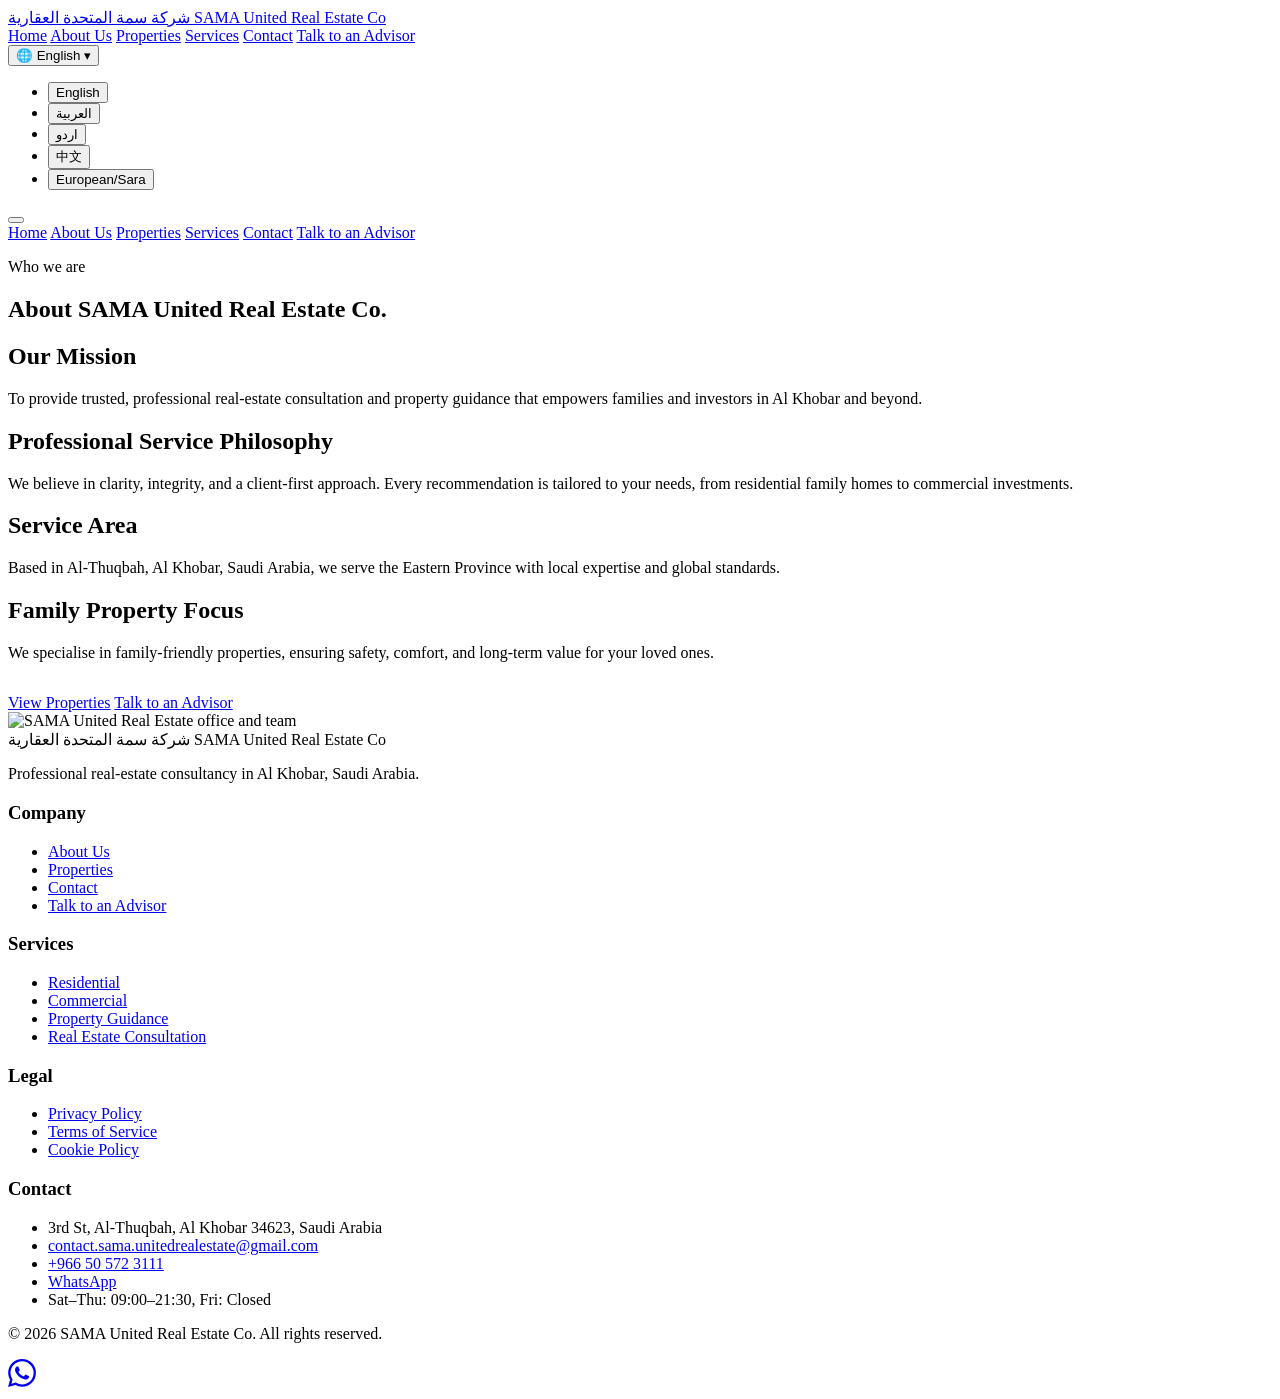
==== company/about-us.html @ 75f438c3 "Add About Us page with company details This file contains the complete HTML structure for the 'About" ====
<!DOCTYPE html>
<html lang="en" dir="ltr">
<head>
    <meta charset="UTF-8">
    <meta name="viewport" content="width=device-width, initial-scale=1.0">
    <title>About Us | SAMA United Real Estate Co</title>
    <meta name="description" content="Learn about SAMA United Real Estate Co, a professional real-estate consultancy in Al Khobar, Saudi Arabia.">
    <meta property="og:title" content="About Us | SAMA United Real Estate Co">
    <meta property="og:description" content="Professional real-estate consultant serving Al-Thuqbah / Al Khobar, Saudi Arabia.">
    <meta property="og:type" content="website">
    <meta property="og:url" content="https://sama-united.example/company/about-us.html">
    <meta property="og:image" content="https://images.unsplash.com/photo-1600585154340-be6161a56a0c?q=80&w=1200&auto=format&fit=crop">
    <link rel="canonical" href="https://sama-united.example/company/about-us.html">
    <link rel="preconnect" href="https://fonts.googleapis.com">
    <link rel="preconnect" href="https://fonts.gstatic.com" crossorigin>
    <link href="https://fonts.googleapis.com/css2?family=Cormorant+Garamond:wght@400;500;600;700&family=Inter:wght@300;400;500;600;700&family=Cairo:wght@300;400;500;600;700&display=swap" rel="stylesheet">
    <link rel="stylesheet" href="../style.css">
</head>
<body>
    <header class="site-header" id="siteHeader">
        <!-- Same header as index.html, but with adjusted relative paths -->
        <div class="container header-container">
            <a href="../index.html" class="brand">
                <span class="brand-arabic">شركة سمة المتحدة العقارية</span>
                <span class="brand-english">SAMA United Real Estate Co</span>
            </a>
            <nav class="desktop-nav" aria-label="Main navigation">
                <a href="../index.html" class="nav-link" data-i18n="nav.home">Home</a>
                <a href="about-us.html" class="nav-link active" data-i18n="nav.about">About Us</a>
                <a href="properties.html" class="nav-link" data-i18n="nav.properties">Properties</a>
                <a href="../services/residential.html" class="nav-link" data-i18n="nav.services">Services</a>
                <a href="contact.html" class="nav-link" data-i18n="nav.contact">Contact</a>
                <a href="talk-to-an-advisor.html" class="nav-link nav-cta" data-i18n="nav.advisor">Talk to an Advisor</a>
            </nav>
            <div class="header-actions">
                <div class="language-selector">
                    <button class="lang-btn" aria-haspopup="true" aria-expanded="false" aria-controls="langDropdown" aria-label="Select language">
                        <span class="globe-icon" aria-hidden="true">🌐</span>
                        <span class="current-lang" data-i18n="lang.current">English</span>
                        <span class="chevron" aria-hidden="true">▾</span>
                    </button>
                    <ul class="lang-dropdown" id="langDropdown" role="menu" aria-label="Language options">
                        <li role="none"><button role="menuitem" data-lang="en" class="lang-option active">English</button></li>
                        <li role="none"><button role="menuitem" data-lang="ar" class="lang-option">العربية</button></li>
                        <li role="none"><button role="menuitem" data-lang="ur" class="lang-option">اردو</button></li>
                        <li role="none"><button role="menuitem" data-lang="zh" class="lang-option">中文</button></li>
                        <li role="none"><button role="menuitem" data-lang="sara" class="lang-option">European/Sara</button></li>
                    </ul>
                </div>
                <button class="mobile-menu-toggle" aria-expanded="false" aria-controls="mobileNav" aria-label="Toggle navigation menu">
                    <span class="hamburger-line"></span>
                    <span class="hamburger-line"></span>
                    <span class="hamburger-line"></span>
                </button>
            </div>
        </div>
        <nav class="mobile-nav" id="mobileNav" aria-label="Mobile navigation">
            <a href="../index.html" class="mobile-nav-link" data-i18n="nav.home">Home</a>
            <a href="about-us.html" class="mobile-nav-link active" data-i18n="nav.about">About Us</a>
            <a href="properties.html" class="mobile-nav-link" data-i18n="nav.properties">Properties</a>
            <a href="../services/residential.html" class="mobile-nav-link" data-i18n="nav.services">Services</a>
            <a href="contact.html" class="mobile-nav-link" data-i18n="nav.contact">Contact</a>
            <a href="talk-to-an-advisor.html" class="mobile-nav-link" data-i18n="nav.advisor">Talk to an Advisor</a>
        </nav>
    </header>

    <main>
        <section class="page-hero">
            <div class="container">
                <p class="section-eyebrow" data-i18n="about.pageEyebrow">Who we are</p>
                <h1 data-i18n="about.pageTitle">About SAMA United Real Estate Co.</h1>
            </div>
        </section>

        <section class="section">
            <div class="container about-detail-grid">
                <div class="about-detail-content">
                    <h2 data-i18n="about.missionTitle">Our Mission</h2>
                    <p data-i18n="about.missionText">To provide trusted, professional real-estate consultation and property guidance that empowers families and investors in Al Khobar and beyond.</p>
                    <h2 data-i18n="about.philosophyTitle">Professional Service Philosophy</h2>
                    <p data-i18n="about.philosophyText">We believe in clarity, integrity, and a client-first approach. Every recommendation is tailored to your needs, from residential family homes to commercial investments.</p>
                    <h2 data-i18n="about.areaTitle">Service Area</h2>
                    <p data-i18n="about.areaText">Based in Al-Thuqbah, Al Khobar, Saudi Arabia, we serve the Eastern Province with local expertise and global standards.</p>
                    <h2 data-i18n="about.familyTitle">Family Property Focus</h2>
                    <p data-i18n="about.familyText">We specialise in family-friendly properties, ensuring safety, comfort, and long-term value for your loved ones.</p>
                    <div class="cta-buttons" style="margin-top:2rem;">
                        <a href="properties.html" class="btn btn-primary" data-i18n="about.viewProperties">View Properties</a>
                        <a href="talk-to-an-advisor.html" class="btn btn-secondary" data-i18n="about.talkAdvisor">Talk to an Advisor</a>
                    </div>
                </div>
                <div class="about-detail-image">
                    <img src="https://images.unsplash.com/photo-1600566753086-00f18fb6b3ea?q=80&w=800&auto=format&fit=crop" alt="SAMA United Real Estate office and team" loading="lazy" decoding="async">
                </div>
            </div>
        </section>
    </main>

    <!-- Footer same as index.html but with adjusted paths -->
    <footer class="site-footer">
        <div class="container footer-grid">
            <div class="footer-brand">
                <span class="brand-arabic">شركة سمة المتحدة العقارية</span>
                <span class="brand-english">SAMA United Real Estate Co</span>
                <p data-i18n="footer.tagline">Professional real-estate consultancy in Al Khobar, Saudi Arabia.</p>
            </div>
            <div class="footer-column">
                <h3 data-i18n="footer.company">Company</h3>
                <ul>
                    <li><a href="about-us.html" data-i18n="nav.about">About Us</a></li>
                    <li><a href="properties.html" data-i18n="nav.properties">Properties</a></li>
                    <li><a href="contact.html" data-i18n="nav.contact">Contact</a></li>
                    <li><a href="talk-to-an-advisor.html" data-i18n="nav.advisor">Talk to an Advisor</a></li>
                </ul>
            </div>
            <div class="footer-column">
                <h3 data-i18n="footer.services">Services</h3>
                <ul>
                    <li><a href="../services/residential.html" data-i18n="services.residential.category">Residential</a></li>
                    <li><a href="../services/commercial.html" data-i18n="services.commercial.category">Commercial</a></li>
                    <li><a href="../services/property-guidance.html" data-i18n="services.guidance.category">Property Guidance</a></li>
                    <li><a href="../services/real-estate-consultation.html" data-i18n="services.consultation.category">Real Estate Consultation</a></li>
                </ul>
            </div>
            <div class="footer-column">
                <h3 data-i18n="footer.legal">Legal</h3>
                <ul>
                    <li><a href="../legal/privacy-policy.html" data-i18n="footer.privacy">Privacy Policy</a></li>
                    <li><a href="../legal/terms-of-service.html" data-i18n="footer.terms">Terms of Service</a></li>
                    <li><a href="../legal/cookie-policy.html" data-i18n="footer.cookies">Cookie Policy</a></li>
                </ul>
            </div>
            <div class="footer-column">
                <h3 data-i18n="footer.contact">Contact</h3>
                <ul>
                    <li><span data-i18n="footer.address">3rd St, Al-Thuqbah, Al Khobar 34623, Saudi Arabia</span></li>
                    <li><a href="mailto:contact.sama.unitedrealestate@gmail.com">contact.sama.unitedrealestate@gmail.com</a></li>
                    <li><a href="tel:+966505723111">+966 50 572 3111</a></li>
                    <li><a href="https://wa.me/966505723111" target="_blank" rel="noopener">WhatsApp</a></li>
                    <li><span data-i18n="footer.hours">Sat–Thu: 09:00–21:30, Fri: Closed</span></li>
                </ul>
            </div>
        </div>
        <div class="container footer-bottom">
            <p>© 2026 SAMA United Real Estate Co. All rights reserved.</p>
        </div>
    </footer>

    <a href="https://wa.me/966505723111" class="floating-whatsapp" target="_blank" rel="noopener" aria-label="Chat on WhatsApp">
        <svg xmlns="http://www.w3.org/2000/svg" viewBox="0 0 24 24" width="28" height="28" fill="currentColor"><path d="M17.472 14.382c-.297-.149-1.758-.867-2.03-.967-.273-.099-.471-.148-.67.15-.197.297-.767.966-.94 1.164-.173.199-.347.223-.644.075-.297-.15-1.255-.463-2.39-1.475-.883-.788-1.48-1.761-1.653-2.059-.173-.297-.018-.458.13-.606.134-.133.298-.347.446-.52.149-.174.198-.298.298-.497.099-.198.05-.371-.025-.52-.075-.149-.669-1.612-.916-2.207-.242-.579-.487-.5-.669-.51-.173-.008-.371-.01-.57-.01-.198 0-.52.074-.792.372-.272.297-1.04 1.016-1.04 2.479 0 1.462 1.065 2.875 1.213 3.074.149.198 2.096 3.2 5.077 4.487.709.306 1.262.489 1.694.625.712.227 1.36.195 1.871.118.571-.085 1.758-.719 2.006-1.413.248-.694.248-1.289.173-1.413-.074-.124-.272-.198-.57-.347m-5.421 7.403h-.004a9.87 9.87 0 01-5.031-1.378l-.361-.214-3.741.982.998-3.648-.235-.374a9.86 9.86 0 01-1.51-5.26c.001-5.45 4.436-9.884 9.888-9.884 2.64 0 5.122 1.03 6.988 2.898a9.825 9.825 0 012.893 6.994c-.003 5.45-4.437 9.884-9.885 9.884m8.413-18.297A11.815 11.815 0 0012.05 0C5.495 0 .16 5.335.157 11.892c0 2.096.547 4.142 1.588 5.945L.057 24l6.305-1.654a11.882 11.882 0 005.683 1.448h.005c6.554 0 11.89-5.335 11.893-11.893a11.821 11.821 0 00-3.48-8.413z"/></svg>
    </a>

    <script src="../script.js"></script>
</body>
  </html>
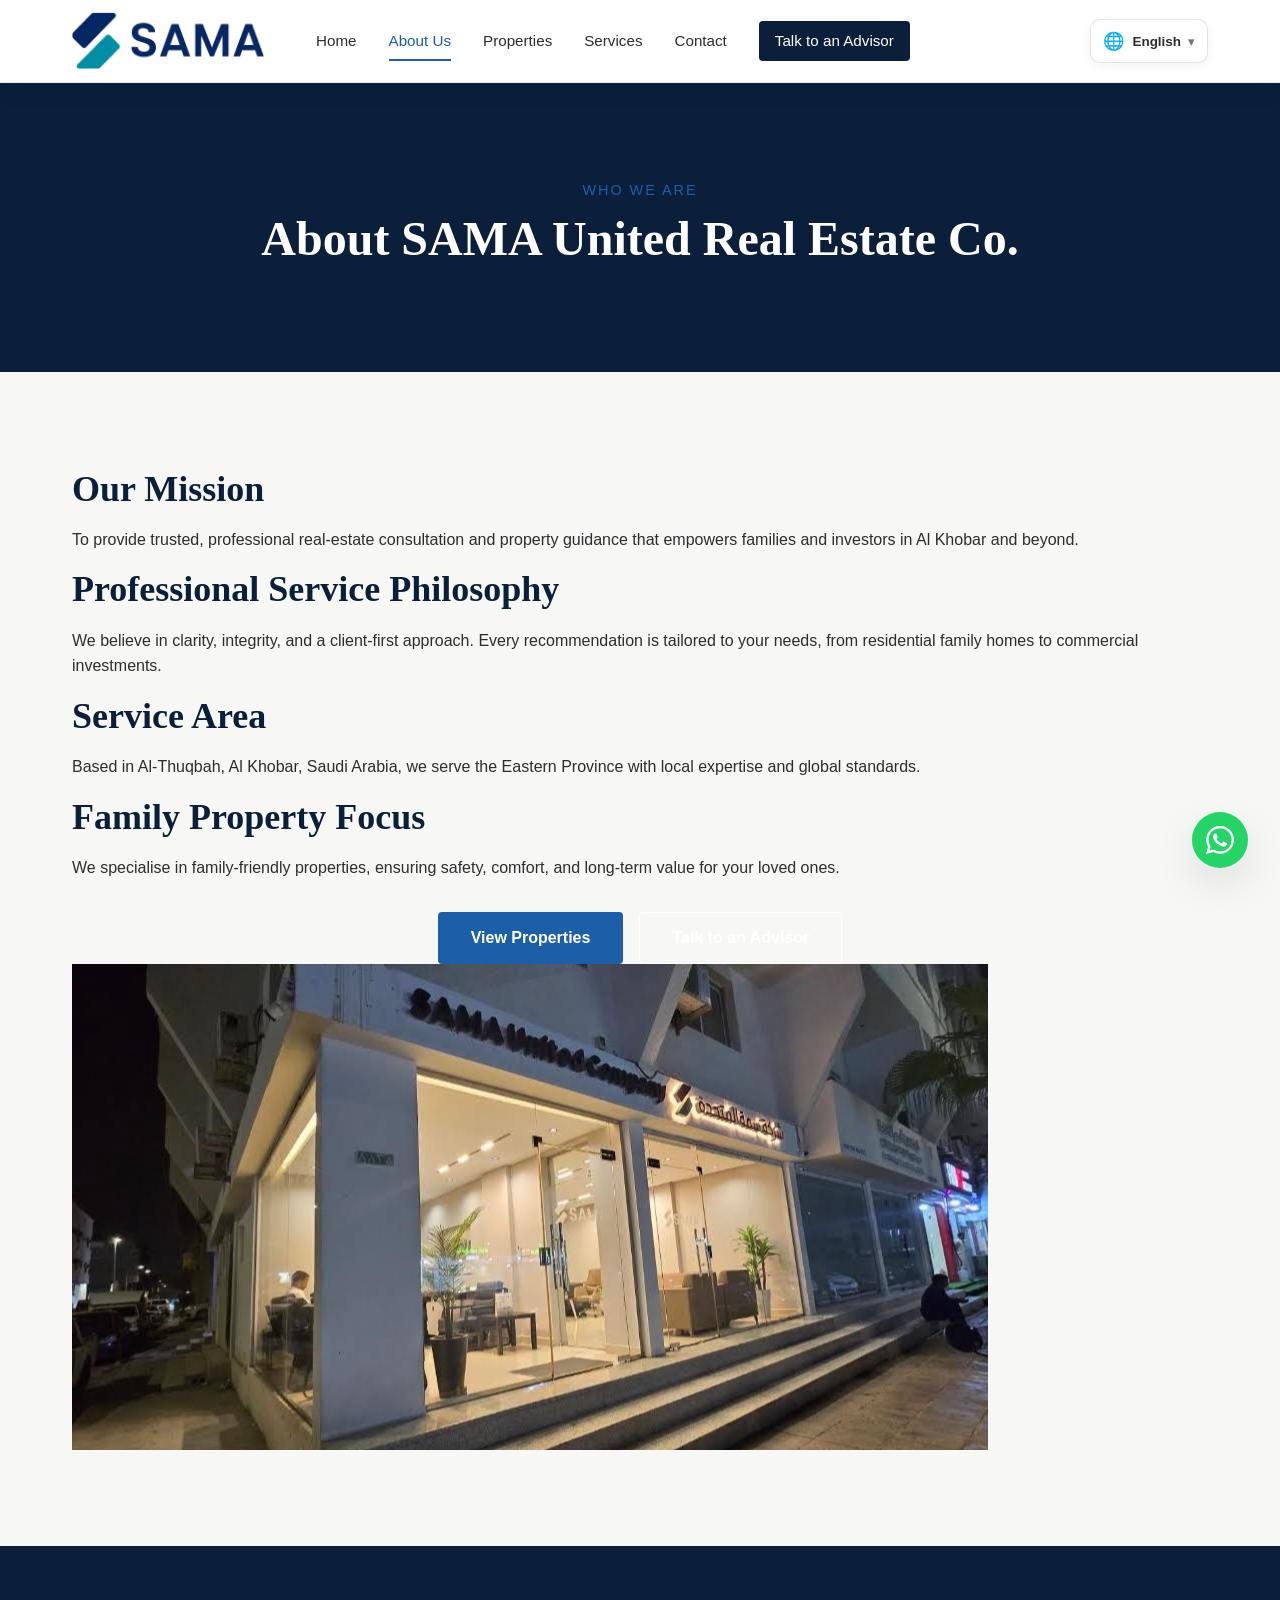
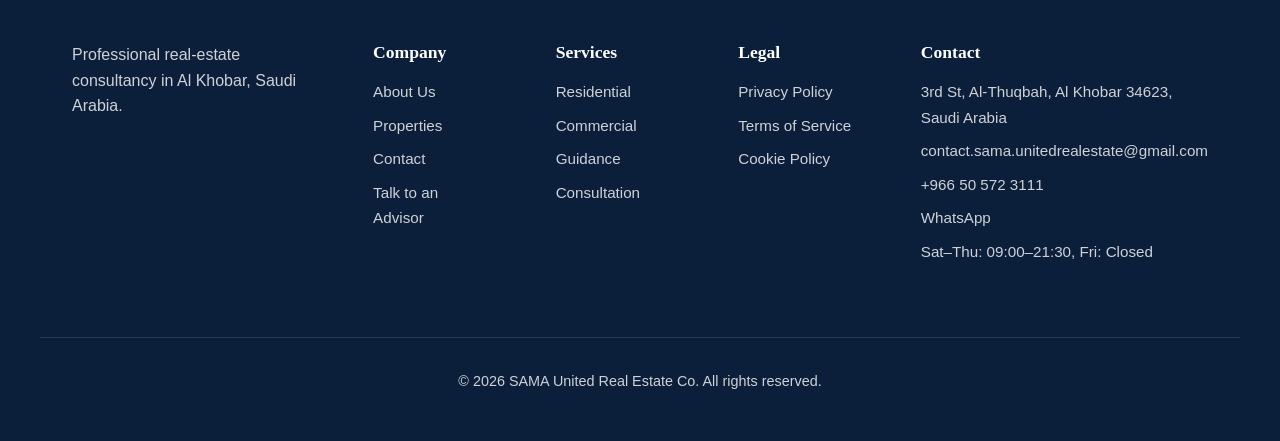
==== commit 2b82aa8a: "Update about-us image source and alt text" ====
--- a/company/about-us.html
+++ b/company/about-us.html
@@ -89,7 +89,7 @@
                     </div>
                 </div>
                 <div class="about-detail-image">
-                    <img src="https://images.unsplash.com/photo-1600566753086-00f18fb6b3ea?q=80&w=800&auto=format&fit=crop" alt="SAMA United Real Estate office and team" loading="lazy" decoding="async">
+    <img src="../assets/images/sections/about-us.jpg" alt="About SAMA United Real Estate Co" loading="lazy" decoding="async">
                 </div>
             </div>
         </section>
--- a/style.css
+++ b/style.css
@@ -0,0 +1,166 @@
+@import url("base.css");
+
+/* ============================================
+   SAMA Header Refresh - Responsive Luxury Header
+   Uploaded logo integrated as a transparent WebP data asset.
+   ============================================ */
+
+.site-header {
+    background: rgba(255,255,255,0.98);
+    border-bottom: 1px solid rgba(11,31,58,0.08);
+    box-shadow: 0 6px 24px rgba(11,31,58,0.06);
+    backdrop-filter: blur(12px);
+    -webkit-backdrop-filter: blur(12px);
+}
+
+.header-container {
+    min-height: 82px;
+    height: 82px;
+    padding-top: 10px;
+    padding-bottom: 10px;
+    gap: 24px;
+}
+
+.brand {
+    flex: 0 0 auto;
+    width: 220px;
+    height: 58px;
+    justify-content: center;
+    position: relative;
+    overflow: hidden;
+}
+
+.brand::before {
+    content: "";
+    display: block;
+    width: 100%;
+    height: 100%;
+    background-image: url("[data-uri]");
+    background-repeat: no-repeat;
+    background-position: left center;
+    background-size: contain;
+}
+
+.brand-arabic,
+.brand-english {
+    display: none;
+}
+
+.header-actions {
+    display: flex;
+    align-items: center;
+    justify-content: flex-end;
+    gap: 10px;
+    margin-left: auto;
+}
+
+.lang-btn,
+.mobile-menu-toggle {
+    min-width: 44px;
+    min-height: 44px;
+    border: 1px solid rgba(11,31,58,0.12);
+    background: var(--color-white);
+    border-radius: 10px;
+    box-shadow: 0 3px 12px rgba(11,31,58,0.06);
+}
+
+.lang-btn {
+    padding: 0 12px;
+    gap: 7px;
+}
+
+.lang-btn:hover,
+.mobile-menu-toggle:hover {
+    border-color: rgba(29,95,167,0.45);
+    box-shadow: 0 5px 16px rgba(29,95,167,0.12);
+    transform: translateY(-1px);
+}
+
+.globe-icon {
+    color: var(--color-blue);
+    filter: none;
+    font-size: 1.08rem;
+}
+
+.current-lang {
+    font-weight: 600;
+    font-size: 0.84rem;
+}
+
+.chevron {
+    color: var(--color-muted);
+}
+
+.mobile-menu-toggle {
+    align-items: center;
+    justify-content: center;
+    padding: 9px;
+}
+
+.hamburger-line {
+    width: 22px;
+    height: 2px;
+    border-radius: 2px;
+    background: var(--color-navy);
+}
+
+.mobile-menu-toggle[aria-expanded="true"] .hamburger-line:nth-child(1) {
+    transform: translateY(7px) rotate(45deg);
+}
+
+.mobile-menu-toggle[aria-expanded="true"] .hamburger-line:nth-child(2) {
+    opacity: 0;
+}
+
+.mobile-menu-toggle[aria-expanded="true"] .hamburger-line:nth-child(3) {
+    transform: translateY(-7px) rotate(-45deg);
+}
+
+@media (max-width: 1100px) {
+    .header-container { gap: 16px; }
+    .brand { width: 190px; }
+    .desktop-nav { gap: 14px; }
+    .nav-link { font-size: 0.82rem; }
+}
+
+@media (max-width: 900px) {
+    .header-container {
+        min-height: 72px;
+        height: 72px;
+        padding-left: 16px;
+        padding-right: 16px;
+    }
+    .brand { width: 175px; height: 50px; }
+    .header-actions { gap: 8px; }
+    .desktop-nav { display: none; }
+    .mobile-menu-toggle { display: flex; }
+    .lang-btn { min-width: 44px; padding: 0; justify-content: center; }
+    .lang-btn .current-lang,
+    .lang-btn .chevron { display: none; }
+    .lang-dropdown { min-width: 150px; right: 0; top: calc(100% + 8px); }
+}
+
+@media (max-width: 480px) {
+    .header-container {
+        min-height: 64px;
+        height: 64px;
+        padding-left: 12px;
+        padding-right: 12px;
+    }
+    .brand { width: 148px; height: 42px; }
+    .header-actions { gap: 6px; }
+    .lang-btn,
+    .mobile-menu-toggle {
+        width: 42px;
+        min-width: 42px;
+        min-height: 42px;
+        height: 42px;
+        border-radius: 9px;
+    }
+    .globe-icon { font-size: 1rem; }
+    .hamburger-line { width: 20px; }
+}
+
+@media (max-width: 340px) {
+    .brand { width: 132px; }
+}
